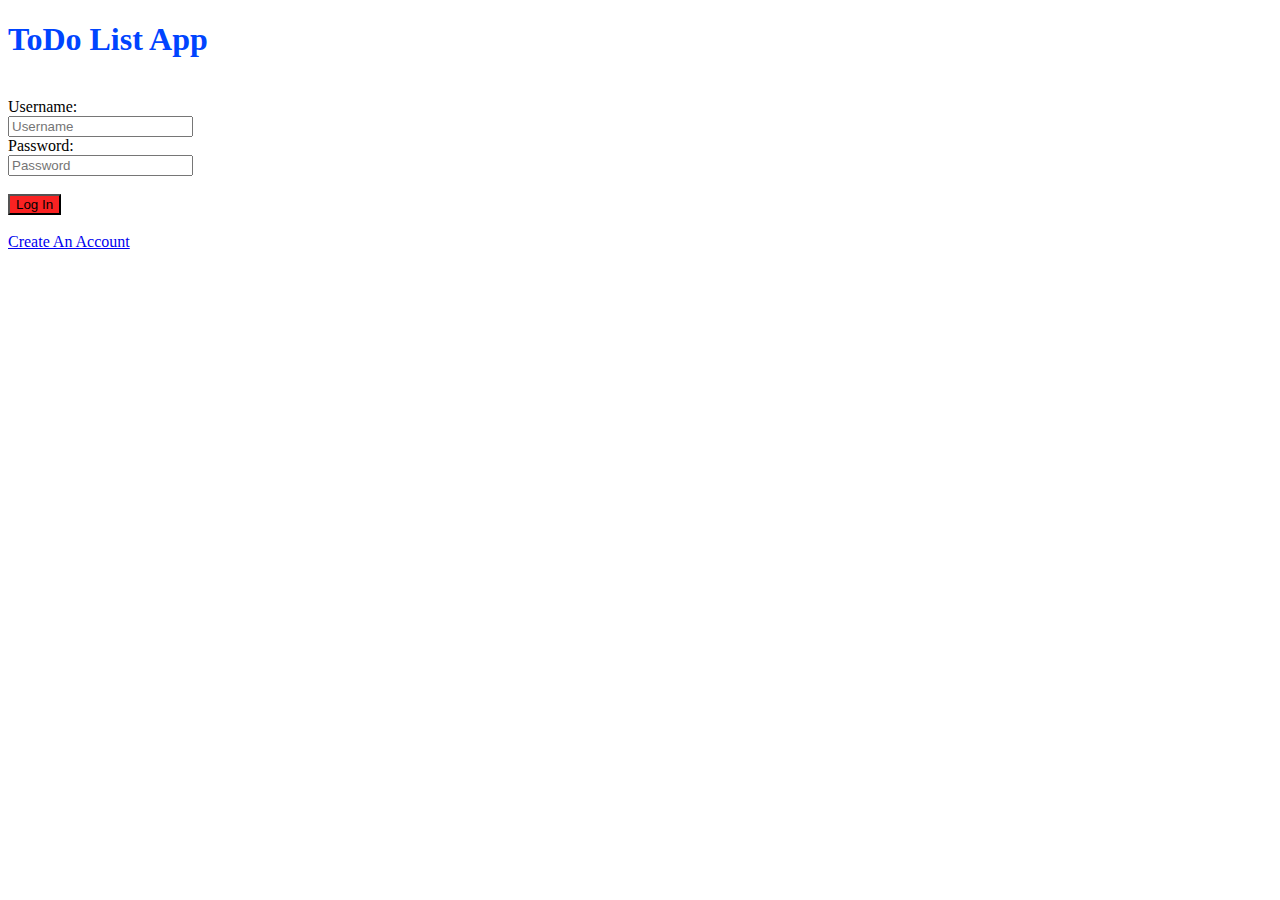
==== index.html @ afead9ab "This is a log in page" ====
<!DOCTYPE html>
<html>

<head>
    <title>TODO List App</title>
    <meta charset="utf-8">
    <meta name="viewport" content="width=device-width, initial-scale=1.0">
    <!--css -->

    <!-- js -->

    <!-- external -->
<style>
    body {
        background: url(todo.jpeg);
        background-size: fixed no-repeat;
    }
</style>
    <!-- Inline -->

        <link rel="stylesheet" href="Assets/css/main.css"/>
        
</head>

<body>
    <div class="container-1">
    <form action="Assets/todo.html">
        <h1 class="heading" style="color:rgb(0, 68, 255)">ToDo List App</h1>
        <br>
        <div class="form">
            Username:<br>
            <input type="text" name="" placeholder="Username" required /><br>
            Password:<br>
            <input type="password" name="" placeholder="Password" required />
                <br><br>
            <input type="submit" value="Log In" style="background-color:rgb(250, 34, 34)" />
                <br><br>
            <a href="#">Create An Account</a>
        </div>
    </form>
    </div>
    
</body>

</html>
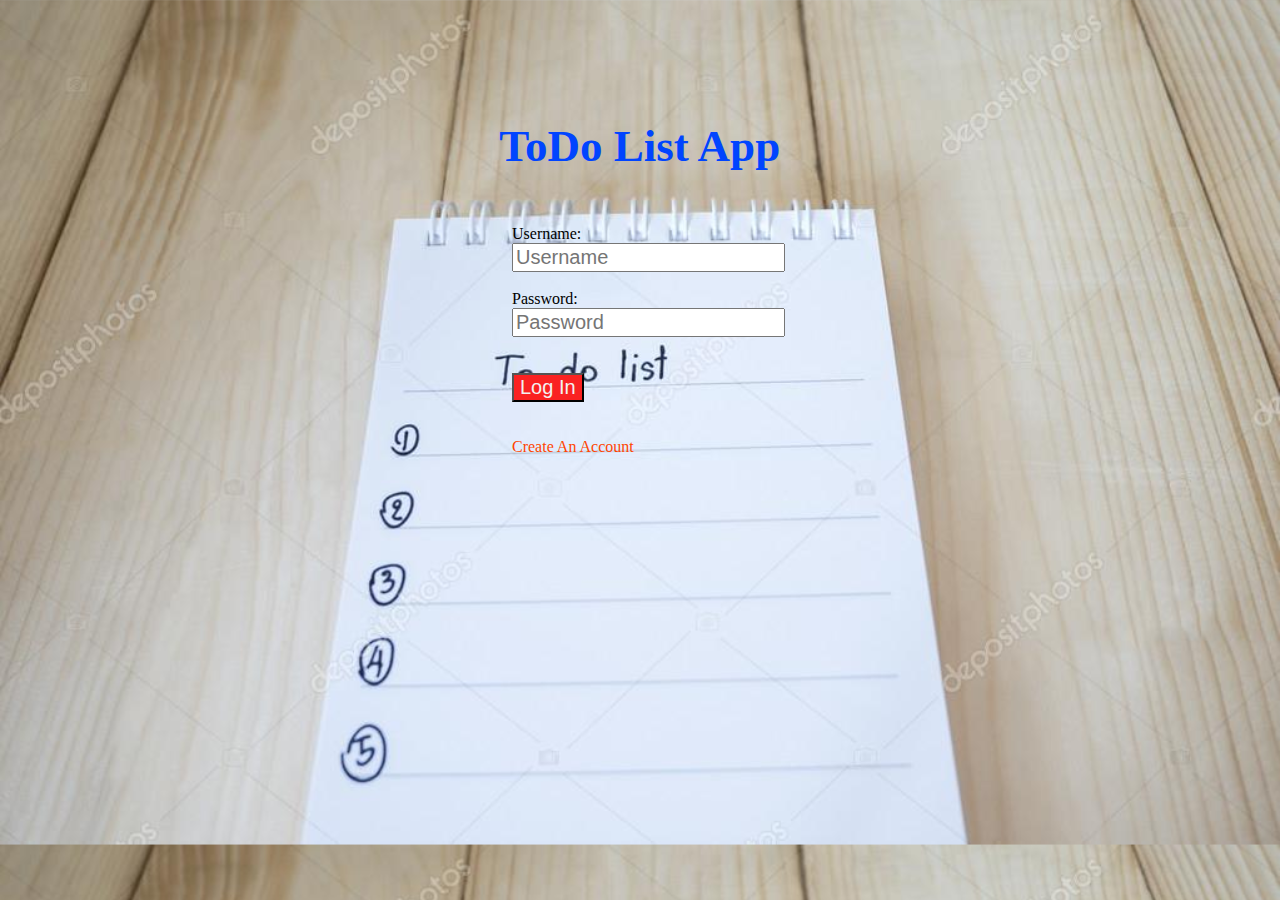
==== commit c8c71690: "added sign_up page" ====
--- a/index.html
+++ b/index.html
@@ -10,21 +10,16 @@
     <!-- js -->
 
     <!-- external -->
-<style>
-    body {
-        background: url(todo.jpeg);
-        background-size: fixed no-repeat;
-    }
-</style>
+
     <!-- Inline -->
 
-        <link rel="stylesheet" href="Assets/css/main.css"/>
+        <link rel="stylesheet" href="main.css"/>
         
 </head>
 
 <body>
     <div class="container-1">
-    <form action="Assets/todo.html">
+    <form action="#">
         <h1 class="heading" style="color:rgb(0, 68, 255)">ToDo List App</h1>
         <br>
         <div class="form">
@@ -35,11 +30,31 @@
                 <br><br>
             <input type="submit" value="Log In" style="background-color:rgb(250, 34, 34)" />
                 <br><br>
-            <a href="#">Create An Account</a>
+            <a href="#create" >Create An Account</a>
         </div>
     </form>
     </div>
-    
+	
+	<div id="create">
+		<form action="#" id="form_sign">
+			<h1 style="color: Orange;">Create An Account</h1>
+			<br>
+			<div class="form_create">
+				
+				Email: <input type="email" name="" placeholder="email" required />
+				<br>
+				
+				Username: <input type="text" name="" placeholder="Username" required />
+				<br>
+				
+				Password: <input type="password" name="" placeholder="Password" required />
+				<br><br>
+				<input type="submit" value="Sign Up" style="background-color:rgb(250, 34, 34)" />
+
+			</div>
+		</form>
+	</div>
+	
 </body>
 
 </html>--- a/main.css
+++ b/main.css
@@ -0,0 +1,119 @@
+body {
+        background: url(image/e.jpg);
+        background-size: cover;
+    }
+
+
+/* For desktop: */
+.col-1 {width: 8.33%;}
+.col-2 {width: 16.66%;}
+.col-3 {width: 25%;}
+.col-4 {width: 33.33%;}
+.col-5 {width: 41.66%;}
+.col-6 {width: 50%;}
+.col-7 {width: 58.33%;}
+.col-8 {width: 66.66%;}
+.col-9 {width: 75%;}
+.col-10 {width: 83.33%;}
+.col-11 {width: 91.66%;}
+.col-12 {width: 100%;}
+
+@media only screen and (max-width: 768px) {
+    /* For mobile phones: */
+    .container-1{
+        display: flex;
+		margin: auto;
+    }
+    .container-1, h1{
+        font-size: 25px;
+    }
+}
+
+/*@media(min-width:680px){
+    .container-1{
+        display: flex;
+    }
+    .container-1, h1{
+        font-size: 25px;
+    }
+}*/
+
+.heading{
+    position: absolute;
+    top: 10%;
+    left: 39%;
+    font-size: 45px;
+}
+.form{
+    position: absolute;
+    top: 25%;
+    left: 40%;
+}
+input, [type="text"], [type="password"]{
+    font-size: 20px;
+    box-sizing: border-box;
+    color: rgb(255, 95, 27);
+	display: block;
+}
+input, [type="button"]{
+    font-size: 20px;
+    box-sizing: border-box;
+    color: rgb(243, 241, 240);
+	display: block;
+}
+
+
+.todo{
+    border: 1px solid orange;
+    width: 230px;
+    background: none;
+    color: rgb(236, 90, 22);  
+  
+}
+.todo, a{
+    text-decoration: none;
+     color: orangered;
+}
+
+
+#create{
+	box-sizing: border-box;
+	background: #f6f6f6;
+	border: 1px solid orange;
+	margin: auto;
+	height:  70%; 
+}
+#create{
+	visibility: hidden;
+	opacity: 0;
+	position: fixed;
+	top: 20%;
+    left: 30%;
+	width: 40%;
+}
+#create:target{
+	visibility: visible;
+	opacity: 1;
+	transition: 2s;
+}
+#create, #form_sign{
+	position: absolute;
+	left: 26%;
+}
+
+
+
+
+
+
+
+
+
+
+
+
+
+
+
+
+
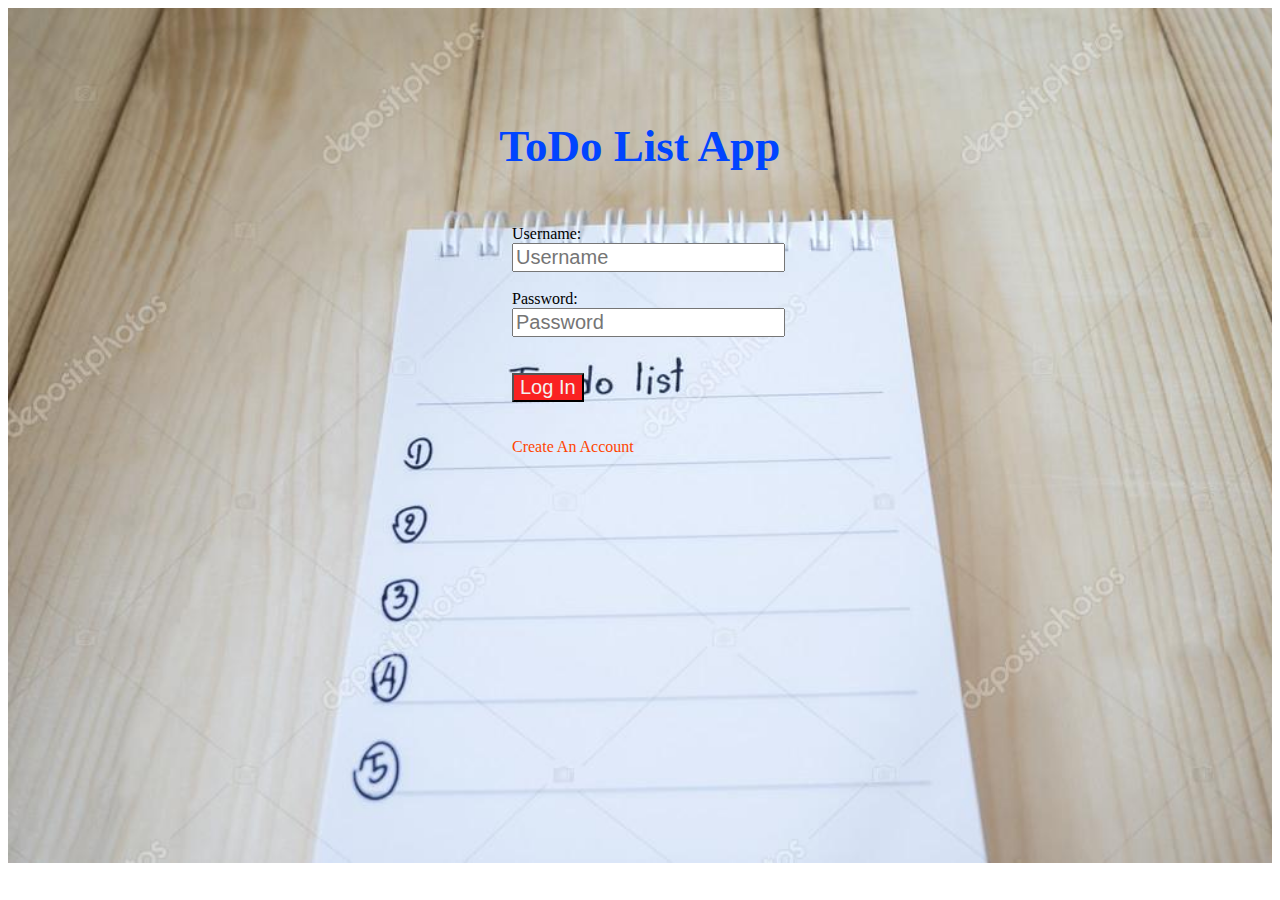
==== commit b5f64b48: "added sign_up page and updated all" ====
--- a/index.html
+++ b/index.html
@@ -18,6 +18,7 @@
 </head>
 
 <body>
+<div class="bg">
     <div class="container-1">
     <form action="#">
         <h1 class="heading" style="color:rgb(0, 68, 255)">ToDo List App</h1>
@@ -30,30 +31,12 @@
                 <br><br>
             <input type="submit" value="Log In" style="background-color:rgb(250, 34, 34)" />
                 <br><br>
-            <a href="#create" >Create An Account</a>
+            <a href="sign_up.html" >Create An Account</a>
         </div>
     </form>
     </div>
+</div>	
 	
-	<div id="create">
-		<form action="#" id="form_sign">
-			<h1 style="color: Orange;">Create An Account</h1>
-			<br>
-			<div class="form_create">
-				
-				Email: <input type="email" name="" placeholder="email" required />
-				<br>
-				
-				Username: <input type="text" name="" placeholder="Username" required />
-				<br>
-				
-				Password: <input type="password" name="" placeholder="Password" required />
-				<br><br>
-				<input type="submit" value="Sign Up" style="background-color:rgb(250, 34, 34)" />
-
-			</div>
-		</form>
-	</div>
 	
 </body>
 
--- a/main.css
+++ b/main.css
@@ -1,8 +1,3 @@
-body {
-        background: url(image/e.jpg);
-        background-size: cover;
-    }
-
 
 /* For desktop: */
 .col-1 {width: 8.33%;}
@@ -20,24 +15,22 @@
 
 @media only screen and (max-width: 768px) {
     /* For mobile phones: */
+	
     .container-1{
         display: flex;
-		margin: auto;
+		background: url(image/e.jpg);
+        background-size: cover;		
     }
     .container-1, h1{
         font-size: 25px;
     }
 }
-
-/*@media(min-width:680px){
-    .container-1{
-        display: flex;
-    }
-    .container-1, h1{
-        font-size: 25px;
-    }
-}*/
-
+.bg{
+	width:auto;
+	height: 95vh;
+	background: url(image/e.jpg);
+    background-size: cover;
+}
 .heading{
     position: absolute;
     top: 10%;
@@ -76,27 +69,18 @@
 }
 
 
-#create{
-	box-sizing: border-box;
-	background: #f6f6f6;
-	border: 1px solid orange;
+#sign{
 	margin: auto;
 	height:  70%; 
 }
-#create{
-	visibility: hidden;
-	opacity: 0;
+#sign{
 	position: fixed;
 	top: 20%;
-    left: 30%;
+    left: 20%;
 	width: 40%;
 }
-#create:target{
-	visibility: visible;
-	opacity: 1;
-	transition: 2s;
-}
-#create, #form_sign{
+
+#sign #form_sign{
 	position: absolute;
 	left: 26%;
 }
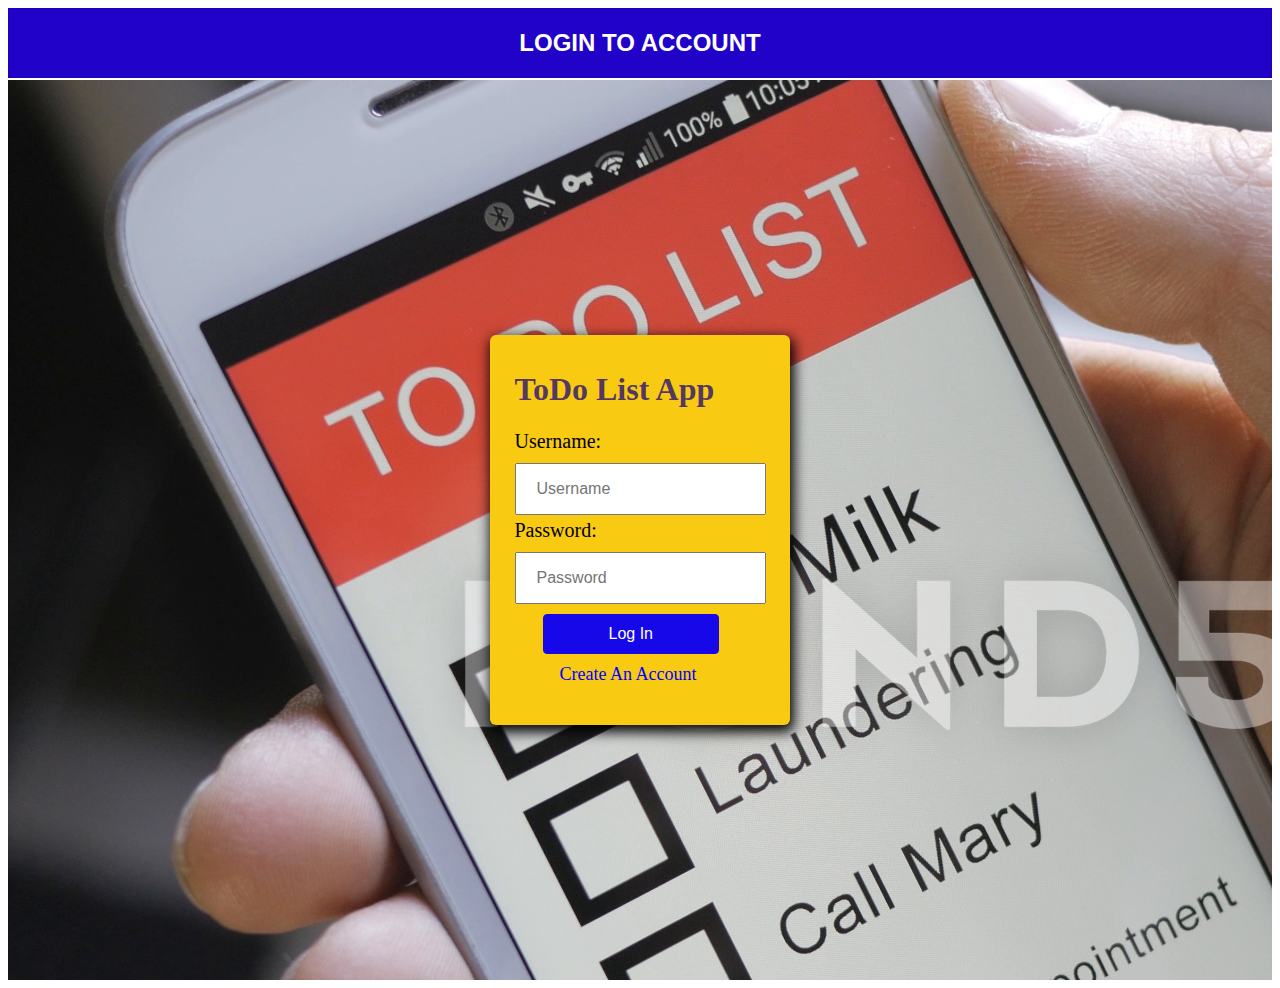
==== commit 66ce57df: "added modified content" ====
--- a/index.html
+++ b/index.html
@@ -13,31 +13,38 @@
 
     <!-- Inline -->
 
-        <link rel="stylesheet" href="main.css"/>
+        <link rel="stylesheet" href="style.css"/>
         
 </head>
 
 <body>
+
+<div class="to">
+    <h2>LOGIN TO ACCOUNT</h2>
+</div>
+
 <div class="bg">
     <div class="container-1">
-    <form action="#">
-        <h1 class="heading" style="color:rgb(0, 68, 255)">ToDo List App</h1>
-        <br>
-        <div class="form">
-            Username:<br>
-            <input type="text" name="" placeholder="Username" required /><br>
-            Password:<br>
-            <input type="password" name="" placeholder="Password" required />
-                <br><br>
-            <input type="submit" value="Log In" style="background-color:rgb(250, 34, 34)" />
-                <br><br>
-            <a href="sign_up.html" >Create An Account</a>
-        </div>
-    </form>
+        <form action="home.html" class="form">
+            <h1>ToDo List App</h1>
+            <div class="username">
+                <label for="username">Username:</label>
+                <input type="text" name="User_name" id="username" placeholder="Username" required />
+            </div>
+            <div class="password">
+                <label for="password">Password:</label>
+                <input type="password" name="password" id="password" placeholder="Password" required />
+            </div>
+            <div class="submit">
+                <button type="submit" name="logIn">Log In</button>
+            </div>
+            <div class="account">
+                <a href="sign_up.html">Create An Account</a>
+            </div>
+        </form>
     </div>
-</div>	
-	
-	
+</div>
+
 </body>
 
 </html>--- a/style.css
+++ b/style.css
@@ -0,0 +1,86 @@
+.to{
+    display: flex;
+    width: auto;
+    flex-direction: column;
+    align-items: center;
+    background: rgb(32, 2, 201);
+    border: 1px solid rgba(28, 1, 179, 0.911);
+    margin-bottom: 2px;
+}
+.to h2{
+    font-family: 'Lucida Sans', 'Lucida Sans Regular', 'Lucida Grande', 'Lucida Sans Unicode', Geneva, Verdana, sans-serif;
+    font-size: 24px;
+    color: #fff;
+}
+.container-1 {
+    width: 300px;
+    display: flex;
+    flex-direction: column;
+    align-items: center; 
+    box-sizing: border-box;
+    background-color: rgb(248, 202, 17);
+    box-shadow: 2px 5px 13px 2px;
+    padding: 15px 10px 40px 10px;
+    border-radius:6px;
+    /*margin: auto;
+    top: 20px;
+    margin-top:20px;
+    margin-bottom: 10px;
+    margin-left: 40%;
+    margin-right: 80px;*/
+}
+.bg{
+    width:auto;
+    height: 100vh;
+	background: url(images/todo.jpeg);
+    background-size: cover;
+    display: flex;
+    align-items: center;
+    justify-content: center;
+}
+h1{
+
+    color: rgba(20, 0, 130, 0.74);
+}
+label{
+    display: block;
+    margin-bottom: 10px;
+    margin-top: 4px; 
+    font-size:20px;
+}
+input{
+    display: block;
+    font-size: 16px;
+    font-weight: 300;
+    padding: 15px 20px; 
+}
+.submit button{
+    cursor: pointer;
+    margin-bottom: 10px;
+    margin-top: 10px;
+    margin-left: 28px;
+    font-size: 16px;
+    font-weight: 400;
+    background:  rgb(23, 8, 233);
+    border: 1px solid rgb(23, 8, 233);
+    border-radius: 4px;
+    padding: 10px 65px;
+    color: #fff;
+}
+.submit button:hover{
+    background-color: darkorange;
+    border-color: darkorange;
+    transition: 2s;
+}
+.account a{
+    display: block;
+    text-decoration: none;
+    margin-left: 45px;
+    font-size: 18px;
+    color: blue;
+}
+
+.account a:hover{
+    color: rgb(253, 6, 6);
+    transition: 0.2s;
+}
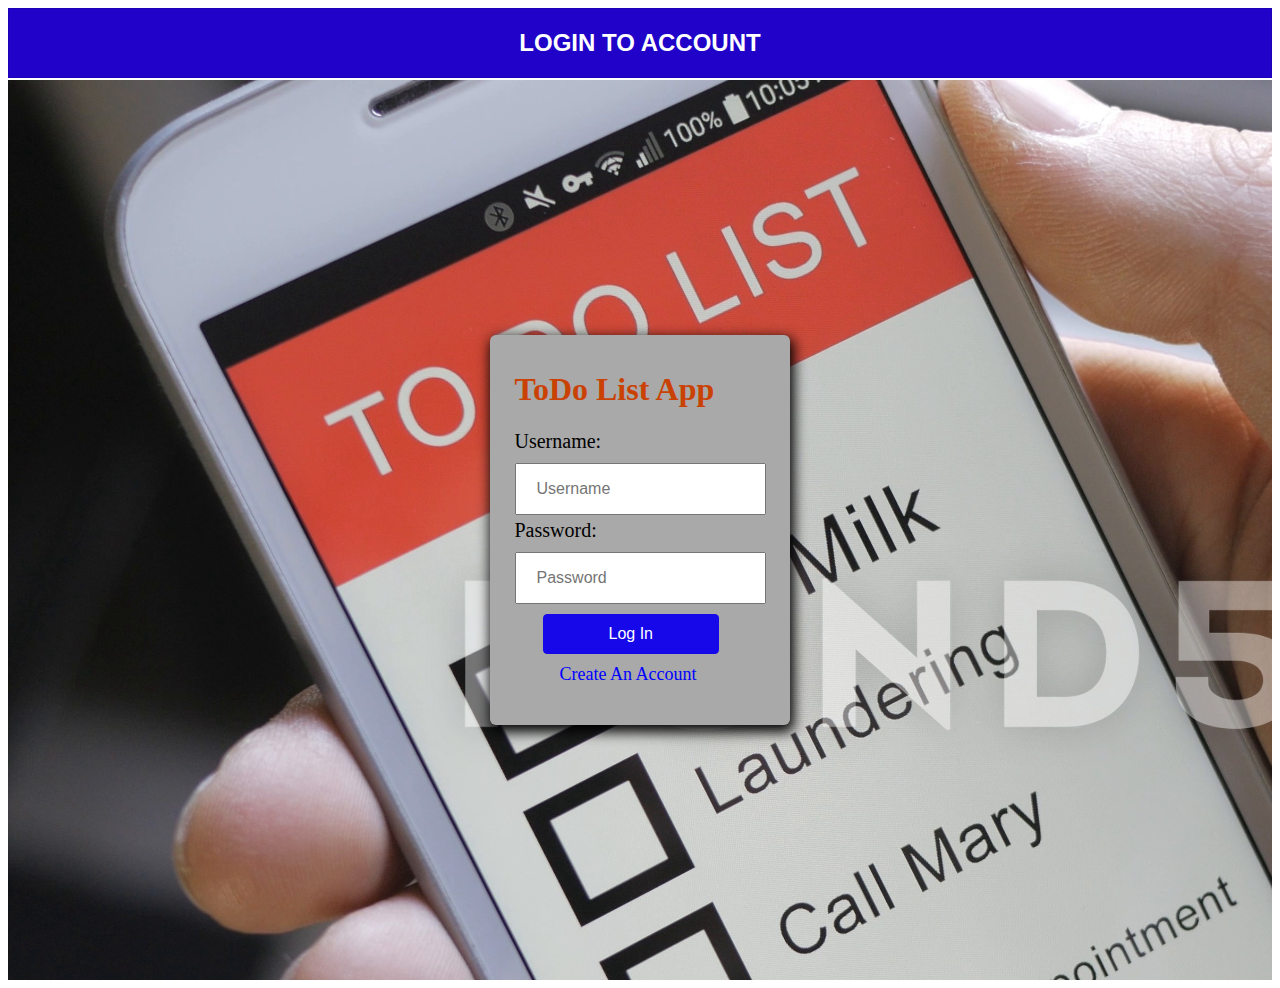
==== commit f02fbd59: "the log-in page the user is able to checkout the account" ====
--- a/index.html
+++ b/index.html
@@ -25,7 +25,7 @@
 
 <div class="bg">
     <div class="container-1">
-        <form action="home.html" class="form">
+        <form action="../home/home.html" class="form">
             <h1>ToDo List App</h1>
             <div class="username">
                 <label for="username">Username:</label>
@@ -39,7 +39,7 @@
                 <button type="submit" name="logIn">Log In</button>
             </div>
             <div class="account">
-                <a href="sign_up.html">Create An Account</a>
+                <a href="../sign/sign_up.html">Create An Account</a>
             </div>
         </form>
     </div>
--- a/style.css
+++ b/style.css
@@ -18,7 +18,7 @@
     flex-direction: column;
     align-items: center; 
     box-sizing: border-box;
-    background-color: rgb(248, 202, 17);
+    background-color: darkgray;
     box-shadow: 2px 5px 13px 2px;
     padding: 15px 10px 40px 10px;
     border-radius:6px;
@@ -39,8 +39,7 @@
     justify-content: center;
 }
 h1{
-
-    color: rgba(20, 0, 130, 0.74);
+	color: rgb(202, 66, 3);
 }
 label{
     display: block;
